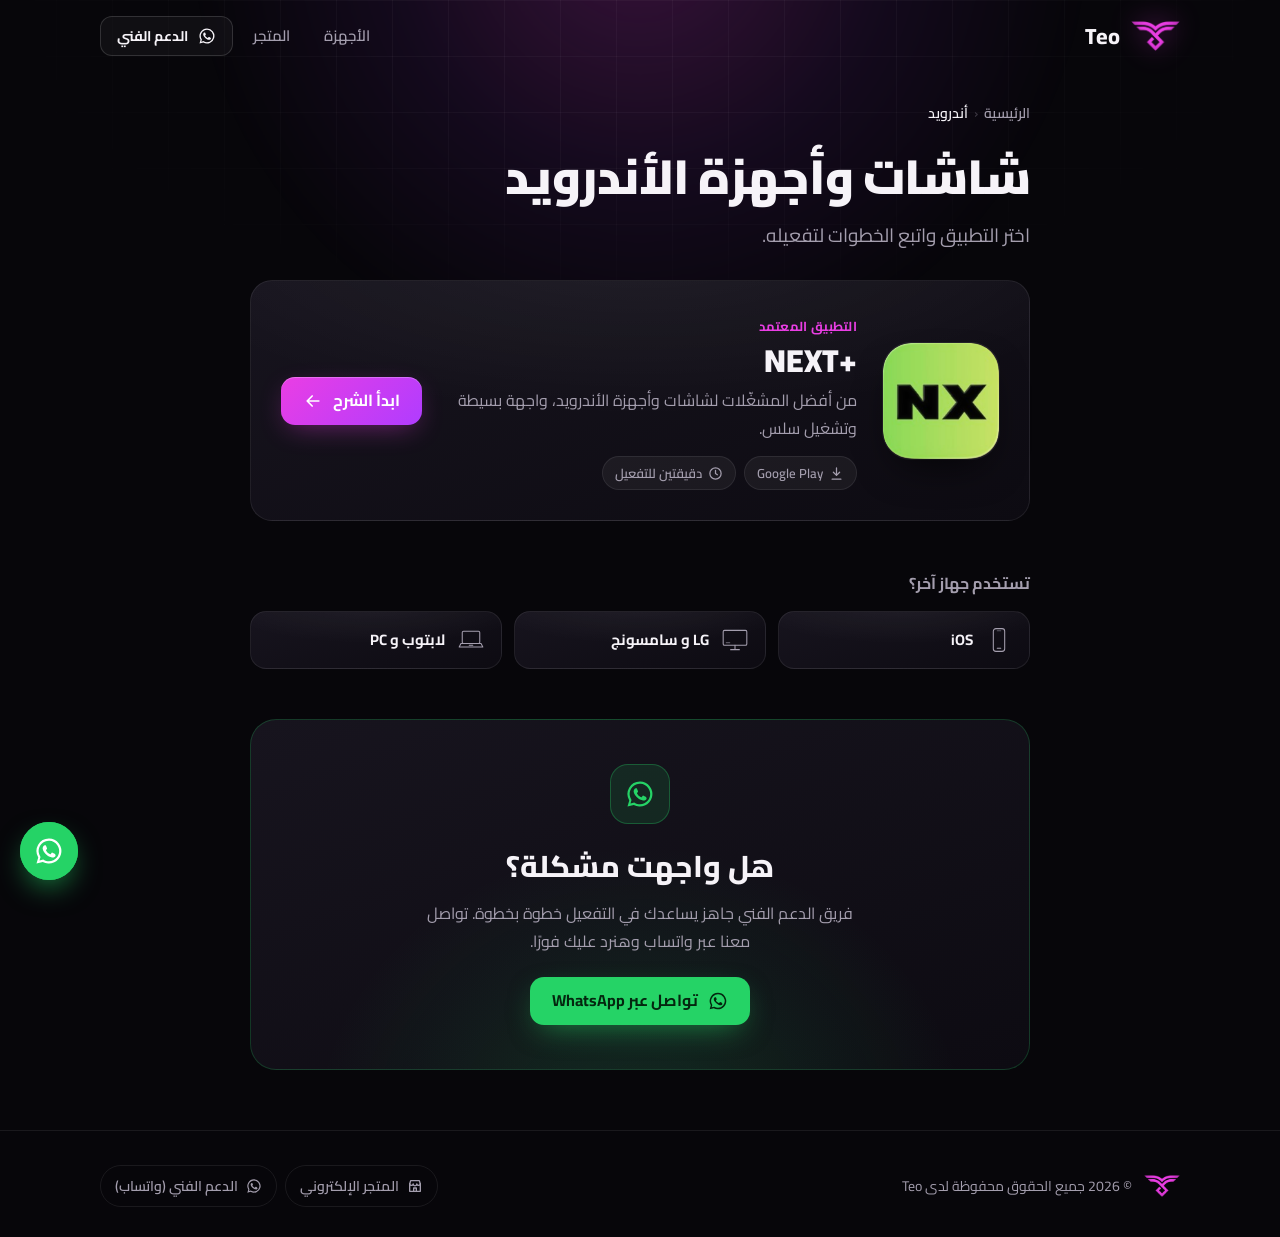
==== android.html @ fc947f2a "first commit" ====
<!DOCTYPE html>
<html lang="ar" dir="rtl">
<head>
<meta charset="utf-8">
<meta name="viewport" content="width=device-width, initial-scale=1, viewport-fit=cover">
<title>شاشات وأجهزة الأندرويد — Teo</title>
<meta name="description" content="تطبيقات شاشات وأجهزة الأندرويد وطريقة تفعيلها مع Teo.">
<meta name="theme-color" content="#07060a">
<meta property="og:type" content="website">
<meta property="og:title" content="شاشات وأجهزة الأندرويد — Teo">
<meta property="og:description" content="تطبيقات شاشات وأجهزة الأندرويد وطريقة تفعيلها مع Teo.">
<meta property="og:image" content="/assets/img/og.png">
<meta name="twitter:card" content="summary_large_image">
<link rel="icon" type="image/png" href="assets/img/favicon-48.png">
<link rel="apple-touch-icon" href="assets/img/apple-touch-icon.png">
<link rel="preconnect" href="https://fonts.googleapis.com">
<link rel="preconnect" href="https://fonts.gstatic.com" crossorigin>
<link href="https://fonts.googleapis.com/css2?family=Cairo:wght@400;500;600;700;800;900&display=swap" rel="stylesheet">
<link rel="stylesheet" href="assets/css/style.css">
</head>
<body>
<div class="bg-fx" aria-hidden="true"></div>
<header class="site-header">
  <div class="container header-inner">
    <a class="brand" href="index.html" aria-label="Teo — الرئيسية">
      <img src="assets/img/logo.png" alt="Teo" width="50" height="30">
      <span class="brand-name">Teo</span>
    </a>
    <nav class="nav">
      <a class="nav-link" href="index.html#devices">الأجهزة</a>
      <a class="nav-link" data-link="store" href="#">المتجر</a>
      <a class="btn btn-ghost btn-sm" data-link="whatsapp" href="#"><svg viewBox="0 0 24 24" fill="currentColor"><path d="M12 2a10 10 0 00-8.6 15.1L2 22l5-1.3A10 10 0 1012 2zm0 18.2c-1.5 0-3-.4-4.3-1.2l-.3-.2-3 .8.8-2.9-.2-.3A8.2 8.2 0 1112 20.2zm4.5-6.1c-.2-.1-1.5-.7-1.7-.8-.2-.1-.4-.1-.6.1l-.8 1c-.1.2-.3.2-.5.1-.7-.3-1.4-.7-2-1.2-.5-.5-1-1.1-1.3-1.7-.1-.2 0-.4.1-.5l.4-.5.3-.4v-.5l-.8-1.9c-.2-.5-.4-.4-.6-.4h-.5a1 1 0 00-.7.3c-.6.6-.9 1.4-.9 2.2.1 1 .5 2 1.1 2.8 1.2 1.7 2.7 3 4.5 3.8.5.2 1 .4 1.4.5.6.2 1.2.1 1.7.1.6-.1 1.2-.5 1.5-1 .2-.4.2-.9.1-1.2l-.4-.3z"/></svg><span>الدعم الفني</span></a>
    </nav>
  </div>
</header>
<main>

<div class="container container-narrow">
  <section class="page-head">
    <nav class="crumbs" aria-label="مسار الصفحة"><a href="index.html">الرئيسية</a><span class="sep">‹</span><span class="current">أندرويد</span></nav>
    <h1 class="h1 reveal">شاشات وأجهزة الأندرويد</h1>
    <p class="lead reveal d1">اختر التطبيق واتبع الخطوات لتفعيله.</p>
  </section>
  <div class="app-list">
    <a class="card card-link app-card reveal" href="guide-next-android.html">
      <img class="app-icon" src="assets/img/app-next.png" alt="NEXT+" width="116" height="116">
      <div class="app-info">
        <span class="kicker">التطبيق المعتمد</span>
        <h2><bdi>NEXT+</bdi></h2>
        <p>من أفضل المشغّلات لشاشات وأجهزة الأندرويد، واجهة بسيطة وتشغيل سلس.</p>
        <div class="meta">
          <span class="chip"><svg viewBox="0 0 24 24" fill="none" stroke="currentColor" stroke-width="2" stroke-linecap="round" stroke-linejoin="round"><path d="M12 3v12M7 10l5 5 5-5"/><path d="M5 21h14"/></svg>Google Play</span>
          <span class="chip"><svg viewBox="0 0 24 24" fill="none" stroke="currentColor" stroke-width="2" stroke-linecap="round" stroke-linejoin="round"><circle cx="12" cy="12" r="9"/><path d="M12 7v5l3 2"/></svg>دقيقتين للتفعيل</span>
        </div>
      </div>
      <span class="btn btn-primary">ابدأ الشرح<svg viewBox="0 0 24 24" fill="none" stroke="currentColor" stroke-width="2" stroke-linecap="round" stroke-linejoin="round"><path d="M19 12H5M11 18l-6-6 6-6"/></svg></span>
    </a>
  </div>
  <section class="others reveal">
    <h3>تستخدم جهاز آخر؟</h3>
    <div class="others-row"><a class="card card-link mini-card" href="ios.html"><svg viewBox="0 0 64 64" fill="none" stroke="currentColor" stroke-width="2.4" stroke-linecap="round" stroke-linejoin="round"><rect x="19" y="6" width="26" height="52" rx="6"/><path d="M28 51h8"/><path d="M28 11h8" opacity=".5"/></svg><span>iOS</span></a><a class="card card-link mini-card" href="webos.html"><svg viewBox="0 0 64 64" fill="none" stroke="currentColor" stroke-width="2.4" stroke-linecap="round" stroke-linejoin="round"><rect x="5" y="10" width="54" height="34" rx="3"/><path d="M22 54h20M32 44v10"/><path d="M12 38h8" opacity=".5"/></svg><span>LG و سامسونج</span></a><a class="card card-link mini-card" href="pc.html"><svg viewBox="0 0 64 64" fill="none" stroke="currentColor" stroke-width="2.4" stroke-linecap="round" stroke-linejoin="round"><rect x="12" y="12" width="40" height="28" rx="3"/><path d="M5 48h54l-4-8H9z"/><path d="M28 44h8"/></svg><span>لابتوب و PC</span></a></div>
  </section>
  <section class="support reveal">
  <div class="ic"><svg viewBox="0 0 24 24" fill="currentColor"><path d="M12 2a10 10 0 00-8.6 15.1L2 22l5-1.3A10 10 0 1012 2zm0 18.2c-1.5 0-3-.4-4.3-1.2l-.3-.2-3 .8.8-2.9-.2-.3A8.2 8.2 0 1112 20.2zm4.5-6.1c-.2-.1-1.5-.7-1.7-.8-.2-.1-.4-.1-.6.1l-.8 1c-.1.2-.3.2-.5.1-.7-.3-1.4-.7-2-1.2-.5-.5-1-1.1-1.3-1.7-.1-.2 0-.4.1-.5l.4-.5.3-.4v-.5l-.8-1.9c-.2-.5-.4-.4-.6-.4h-.5a1 1 0 00-.7.3c-.6.6-.9 1.4-.9 2.2.1 1 .5 2 1.1 2.8 1.2 1.7 2.7 3 4.5 3.8.5.2 1 .4 1.4.5.6.2 1.2.1 1.7.1.6-.1 1.2-.5 1.5-1 .2-.4.2-.9.1-1.2l-.4-.3z"/></svg></div>
  <h2>هل واجهت مشكلة؟</h2>
  <p>فريق الدعم الفني جاهز يساعدك في التفعيل خطوة بخطوة. تواصل معنا عبر واتساب وهنرد عليك فورًا.</p>
  <a class="btn btn-wa" data-link="whatsapp" href="#"><svg viewBox="0 0 24 24" fill="currentColor"><path d="M12 2a10 10 0 00-8.6 15.1L2 22l5-1.3A10 10 0 1012 2zm0 18.2c-1.5 0-3-.4-4.3-1.2l-.3-.2-3 .8.8-2.9-.2-.3A8.2 8.2 0 1112 20.2zm4.5-6.1c-.2-.1-1.5-.7-1.7-.8-.2-.1-.4-.1-.6.1l-.8 1c-.1.2-.3.2-.5.1-.7-.3-1.4-.7-2-1.2-.5-.5-1-1.1-1.3-1.7-.1-.2 0-.4.1-.5l.4-.5.3-.4v-.5l-.8-1.9c-.2-.5-.4-.4-.6-.4h-.5a1 1 0 00-.7.3c-.6.6-.9 1.4-.9 2.2.1 1 .5 2 1.1 2.8 1.2 1.7 2.7 3 4.5 3.8.5.2 1 .4 1.4.5.6.2 1.2.1 1.7.1.6-.1 1.2-.5 1.5-1 .2-.4.2-.9.1-1.2l-.4-.3z"/></svg><span>تواصل عبر WhatsApp</span></a>
</section>

</div>
</main>
<footer class="site-footer">
  <div class="container footer-inner">
    <div class="footer-brand">
      <img src="assets/img/logo.png" alt="" width="36" height="22">
      <span>© <span data-year></span> جميع الحقوق محفوظة لدى <span data-cfg="brand">Teo</span></span>
    </div>
    <div class="footer-links">
      <a data-link="store" href="#"><svg viewBox="0 0 24 24" fill="none" stroke="currentColor" stroke-width="2" stroke-linecap="round" stroke-linejoin="round"><path d="M4 9l1.5-5h13L20 9"/><path d="M4 9v11h16V9"/><path d="M4 9a2.7 2.7 0 005.3 0 2.7 2.7 0 005.4 0 2.7 2.7 0 005.3 0"/><path d="M10 20v-5h4v5"/></svg>المتجر الإلكتروني</a>
      <a data-link="whatsapp" href="#"><svg viewBox="0 0 24 24" fill="currentColor"><path d="M12 2a10 10 0 00-8.6 15.1L2 22l5-1.3A10 10 0 1012 2zm0 18.2c-1.5 0-3-.4-4.3-1.2l-.3-.2-3 .8.8-2.9-.2-.3A8.2 8.2 0 1112 20.2zm4.5-6.1c-.2-.1-1.5-.7-1.7-.8-.2-.1-.4-.1-.6.1l-.8 1c-.1.2-.3.2-.5.1-.7-.3-1.4-.7-2-1.2-.5-.5-1-1.1-1.3-1.7-.1-.2 0-.4.1-.5l.4-.5.3-.4v-.5l-.8-1.9c-.2-.5-.4-.4-.6-.4h-.5a1 1 0 00-.7.3c-.6.6-.9 1.4-.9 2.2.1 1 .5 2 1.1 2.8 1.2 1.7 2.7 3 4.5 3.8.5.2 1 .4 1.4.5.6.2 1.2.1 1.7.1.6-.1 1.2-.5 1.5-1 .2-.4.2-.9.1-1.2l-.4-.3z"/></svg>الدعم الفني (واتساب)</a>
    </div>
  </div>
</footer>
<a class="wa-float" data-link="whatsapp" href="#" aria-label="تواصل معنا عبر واتساب"><svg viewBox="0 0 24 24" fill="currentColor"><path d="M12 2a10 10 0 00-8.6 15.1L2 22l5-1.3A10 10 0 1012 2zm0 18.2c-1.5 0-3-.4-4.3-1.2l-.3-.2-3 .8.8-2.9-.2-.3A8.2 8.2 0 1112 20.2zm4.5-6.1c-.2-.1-1.5-.7-1.7-.8-.2-.1-.4-.1-.6.1l-.8 1c-.1.2-.3.2-.5.1-.7-.3-1.4-.7-2-1.2-.5-.5-1-1.1-1.3-1.7-.1-.2 0-.4.1-.5l.4-.5.3-.4v-.5l-.8-1.9c-.2-.5-.4-.4-.6-.4h-.5a1 1 0 00-.7.3c-.6.6-.9 1.4-.9 2.2.1 1 .5 2 1.1 2.8 1.2 1.7 2.7 3 4.5 3.8.5.2 1 .4 1.4.5.6.2 1.2.1 1.7.1.6-.1 1.2-.5 1.5-1 .2-.4.2-.9.1-1.2l-.4-.3z"/></svg></a>
<script src="assets/js/config.js"></script>
<script src="assets/js/main.js"></script>
</body>
</html>
---- assets/css/style.css ----
/* =========================================================
   Teo — دليل تفعيل التطبيقات
   ========================================================= */
:root {
  --bg: #07060a;
  --bg-2: #0d0b12;
  --surface: #121017;
  --surface-2: #17141e;
  --line: rgba(255, 255, 255, 0.08);
  --line-2: rgba(255, 255, 255, 0.14);
  --text: #f6f3f8;
  --muted: #a49eae;
  --dim: #6f6878;
  --accent: #ea3ee4;
  --accent-2: #b03cff;
  --accent-soft: rgba(234, 62, 228, 0.14);
  --accent-glow: rgba(234, 62, 228, 0.45);
  --wa: #25d366;
  --radius: 22px;
  --radius-sm: 14px;
  --max: 1120px;
  --ease: cubic-bezier(.2, .7, .2, 1);
}

*, *::before, *::after { box-sizing: border-box; }
html { -webkit-text-size-adjust: 100%; scroll-behavior: smooth; }
body {
  margin: 0;
  font-family: "Cairo", system-ui, -apple-system, "Segoe UI", Tahoma, sans-serif;
  background: var(--bg);
  color: var(--text);
  line-height: 1.75;
  font-size: 16px;
  min-height: 100vh;
  display: flex;
  flex-direction: column;
  overflow-x: hidden;
  -webkit-font-smoothing: antialiased;
}
img { max-width: 100%; display: block; }
a { color: inherit; text-decoration: none; }
button { font: inherit; color: inherit; cursor: pointer; border: 0; background: none; }
::selection { background: var(--accent); color: #fff; }

/* خلفية بتوهج البراند */
.bg-fx {
  position: fixed; inset: 0; z-index: -1; pointer-events: none; overflow: hidden;
}
.bg-fx::before {
  content: ""; position: absolute; width: 900px; height: 900px; border-radius: 50%;
  top: -520px; left: 50%; transform: translateX(-50%);
  background: radial-gradient(closest-side, rgba(234, 62, 228, .22), rgba(176, 60, 255, .08) 55%, transparent);
  filter: blur(10px);
}
.bg-fx::after {
  content: ""; position: absolute; inset: 0;
  background-image:
    linear-gradient(rgba(255,255,255,.035) 1px, transparent 1px),
    linear-gradient(90deg, rgba(255,255,255,.035) 1px, transparent 1px);
  background-size: 56px 56px;
  -webkit-mask-image: radial-gradient(ellipse 70% 50% at 50% 0%, #000 30%, transparent 75%);
          mask-image: radial-gradient(ellipse 70% 50% at 50% 0%, #000 30%, transparent 75%);
}

.container { width: 100%; max-width: var(--max); margin-inline: auto; padding-inline: 20px; }
.container-narrow { max-width: 820px; }
main { flex: 1; }

/* ---------- الهيدر ---------- */
.site-header {
  position: sticky; top: 0; z-index: 50;
  transition: background .3s var(--ease), border-color .3s var(--ease);
  border-bottom: 1px solid transparent;
}
.site-header.is-scrolled {
  background: rgba(7, 6, 10, .72);
  -webkit-backdrop-filter: blur(16px) saturate(140%);
          backdrop-filter: blur(16px) saturate(140%);
  border-bottom-color: var(--line);
}
.header-inner { display: flex; align-items: center; justify-content: space-between; height: 72px; gap: 16px; }
.brand { display: inline-flex; align-items: center; gap: 10px; }
.brand img { height: 30px; width: auto; filter: drop-shadow(0 0 14px rgba(234, 62, 228, .45)); }
.brand-name { font-weight: 800; font-size: 22px; letter-spacing: .5px; font-family: "Cairo", sans-serif; }
.nav { display: flex; align-items: center; gap: 6px; }
.nav a.nav-link {
  padding: 8px 14px; border-radius: 999px; color: var(--muted); font-weight: 600; font-size: 15px;
  transition: color .2s, background .2s;
}
.nav a.nav-link:hover { color: var(--text); background: rgba(255,255,255,.05); }

/* ---------- الأزرار ---------- */
.btn {
  display: inline-flex; align-items: center; justify-content: center; gap: 10px;
  min-height: 48px; padding: 10px 22px; border-radius: 14px;
  font-weight: 700; font-size: 16px; line-height: 1.2; white-space: nowrap;
  transition: transform .2s var(--ease), box-shadow .25s var(--ease), background .2s, border-color .2s;
}
.btn svg { width: 20px; height: 20px; flex: none; }
.btn:active { transform: scale(.98); }
.btn-primary {
  background: linear-gradient(135deg, var(--accent), var(--accent-2));
  color: #fff;
  box-shadow: 0 8px 28px -8px var(--accent-glow), inset 0 1px 0 rgba(255,255,255,.25);
}
.btn-primary:hover { box-shadow: 0 12px 36px -8px var(--accent-glow), inset 0 1px 0 rgba(255,255,255,.25); transform: translateY(-1px); }
.btn-ghost { background: rgba(255,255,255,.04); border: 1px solid var(--line-2); color: var(--text); }
.btn-ghost:hover { border-color: rgba(234, 62, 228, .55); background: var(--accent-soft); }
.btn-wa { background: var(--wa); color: #04260f; box-shadow: 0 10px 30px -10px rgba(37, 211, 102, .6); }
.btn-wa:hover { transform: translateY(-1px); box-shadow: 0 14px 36px -10px rgba(37, 211, 102, .7); }
.btn-sm { min-height: 40px; padding: 8px 16px; font-size: 14px; border-radius: 12px; }
.btn-sm svg { width: 18px; height: 18px; }

/* ---------- عناوين الصفحات ---------- */
.hero { text-align: center; padding-block: 56px 40px; }
.hero-logo {
  width: 112px; margin: 0 auto 28px;
  filter: drop-shadow(0 0 32px rgba(234, 62, 228, .55));
  animation: float 6s ease-in-out infinite;
}
@keyframes float { 50% { transform: translateY(-6px); } }
.eyebrow {
  display: inline-flex; align-items: center; gap: 8px;
  padding: 6px 14px; border-radius: 999px; font-size: 13px; font-weight: 700;
  color: #f5c9f3; background: var(--accent-soft); border: 1px solid rgba(234, 62, 228, .3);
  margin-bottom: 18px;
}
.eyebrow .dot { width: 7px; height: 7px; border-radius: 50%; background: var(--accent); box-shadow: 0 0 10px var(--accent); }
.h1 {
  font-size: clamp(34px, 6vw, 60px); font-weight: 900; line-height: 1.2; margin: 0 0 14px; letter-spacing: -.5px;
}
.h1 .grad {
  background: linear-gradient(90deg, #ff8cf9, var(--accent) 45%, var(--accent-2));
  -webkit-background-clip: text; background-clip: text; color: transparent;
}
.lead { color: var(--muted); font-size: clamp(16px, 2.2vw, 19px); max-width: 560px; margin: 0 auto; }

.page-head { padding-block: 28px; }
.page-head .h1 { font-size: clamp(30px, 5vw, 48px); }
.page-head .lead { margin: 0; }
.page-head.center { text-align: center; }
.page-head.center .lead { margin-inline: auto; }

.crumbs {
  display: flex; align-items: center; flex-wrap: wrap; gap: 6px;
  font-size: 14px; color: var(--dim); margin-bottom: 22px; font-weight: 600;
}
.crumbs a { color: var(--muted); transition: color .2s; }
.crumbs a:hover { color: var(--accent); }
.crumbs .sep { opacity: .5; }
.crumbs .current { color: var(--text); }

/* ---------- كروت الأجهزة ---------- */
.device-grid { display: grid; grid-template-columns: repeat(2, 1fr); gap: 18px; padding-bottom: 24px; }
.card {
  position: relative; border-radius: var(--radius);
  background:
    radial-gradient(120% 140% at 50% -20%, rgba(255,255,255,.06), transparent 55%),
    linear-gradient(160deg, var(--surface-2), var(--bg-2));
  border: 1px solid var(--line);
  isolation: isolate;
}
.card-link { transition: transform .35s var(--ease), border-color .35s var(--ease), box-shadow .35s var(--ease); }
.card-link::before {
  content: ""; position: absolute; inset: -1px; border-radius: inherit; padding: 1px; z-index: -1;
  background: linear-gradient(140deg, var(--accent), transparent 40%, transparent 60%, var(--accent-2));
  -webkit-mask: linear-gradient(#000 0 0) content-box, linear-gradient(#000 0 0);
  -webkit-mask-composite: xor; mask-composite: exclude;
  opacity: 0; transition: opacity .35s var(--ease);
}
.card-link::after {
  content: ""; position: absolute; inset: 0; border-radius: inherit; z-index: -1;
  background: radial-gradient(60% 80% at 50% 120%, rgba(234, 62, 228, .22), transparent 70%);
  opacity: 0; transition: opacity .35s var(--ease);
}
.card-link:hover, .card-link:focus-visible {
  transform: translateY(-4px); border-color: transparent;
  box-shadow: 0 24px 60px -24px rgba(234, 62, 228, .45);
}
.card-link:hover::before, .card-link:hover::after,
.card-link:focus-visible::before, .card-link:focus-visible::after { opacity: 1; }
.card-link:focus-visible { outline: none; }

.device-card { display: flex; align-items: center; gap: 22px; padding: 28px; min-height: 168px; }
.device-icon {
  flex: none; width: 92px; height: 92px; border-radius: 22px; display: grid; place-items: center;
  background: linear-gradient(160deg, rgba(255,255,255,.06), rgba(255,255,255,.01));
  border: 1px solid var(--line);
  transition: border-color .35s, background .35s;
}
.device-icon svg { width: 54px; height: 54px; color: #fff; }
.card-link:hover .device-icon { border-color: rgba(234, 62, 228, .45); background: var(--accent-soft); }
.card-link:hover .device-icon svg { color: #ffd6fd; }
.device-text { flex: 1; min-width: 0; }
.device-text h2 { margin: 0 0 4px; font-size: 22px; font-weight: 800; line-height: 1.4; }
.device-text p { margin: 0; color: var(--muted); font-size: 15px; }
.device-text .apps-tag {
  display: inline-flex; align-items: center; gap: 6px; margin-top: 10px;
  font-size: 13px; font-weight: 700; color: var(--muted);
}
.device-text .apps-tag img { width: 22px; height: 22px; border-radius: 6px; }
.go {
  flex: none; width: 44px; height: 44px; border-radius: 50%; display: grid; place-items: center;
  border: 1px solid var(--line-2); color: var(--muted);
  transition: background .3s, color .3s, transform .35s var(--ease), border-color .3s;
}
.go svg { width: 20px; height: 20px; }
.card-link:hover .go { background: var(--accent); border-color: var(--accent); color: #fff; transform: translateX(-4px); }

/* ---------- خطوات (الرئيسية) ---------- */
.section { padding-block: 40px; }
.section-title { text-align: center; font-size: clamp(24px, 3.4vw, 32px); font-weight: 800; margin: 0 0 8px; }
.section-sub { text-align: center; color: var(--muted); margin: 0 0 30px; }
.how { display: grid; grid-template-columns: repeat(3, 1fr); gap: 16px; counter-reset: how; }
.how-item { padding: 26px 24px; }
.how-item .n {
  width: 42px; height: 42px; border-radius: 12px; display: grid; place-items: center;
  font-weight: 900; font-size: 18px; color: #fff; margin-bottom: 14px;
  background: linear-gradient(135deg, var(--accent), var(--accent-2));
  box-shadow: 0 8px 20px -8px var(--accent-glow);
}
.how-item h3 { margin: 0 0 4px; font-size: 18px; font-weight: 800; }
.how-item p { margin: 0; color: var(--muted); font-size: 15px; }

/* ---------- كروت التطبيقات (صفحات الأجهزة) ---------- */
.app-list { display: grid; gap: 18px; padding-bottom: 20px; }
.app-card { display: flex; align-items: center; gap: 26px; padding: 30px; }
.app-icon {
  flex: none; width: 116px; height: 116px; border-radius: 28px;
  box-shadow: 0 18px 40px -16px rgba(0,0,0,.8), 0 0 0 1px rgba(255,255,255,.08);
}
.app-info { flex: 1; min-width: 0; }
.app-info .kicker { font-size: 13px; font-weight: 700; color: var(--accent); letter-spacing: .3px; }
.app-info h2 { margin: 2px 0 6px; font-size: 32px; font-weight: 900; line-height: 1.2; direction: ltr; text-align: right; }
.app-info p { margin: 0 0 14px; color: var(--muted); }
.meta { display: flex; flex-wrap: wrap; gap: 8px; }
.chip {
  display: inline-flex; align-items: center; gap: 6px;
  padding: 5px 12px; border-radius: 999px; font-size: 13px; font-weight: 600;
  background: rgba(255,255,255,.05); border: 1px solid var(--line); color: var(--muted);
}
.chip svg { width: 15px; height: 15px; }
.app-card .btn { flex: none; }

.others { padding: 28px 0 10px; }
.others h3 { font-size: 16px; color: var(--muted); font-weight: 700; margin: 0 0 14px; }
.others-row { display: grid; grid-template-columns: repeat(3, 1fr); gap: 12px; }
.mini-card { display: flex; align-items: center; gap: 12px; padding: 14px 16px; border-radius: 16px; }
.mini-card svg { width: 28px; height: 28px; flex: none; color: var(--muted); transition: color .3s; }
.mini-card span { font-weight: 700; font-size: 15px; }
.mini-card:hover svg { color: var(--accent); }

/* ---------- صفحة الشرح ---------- */
.guide-head { display: flex; align-items: center; gap: 22px; padding: 28px 0 10px; }
.guide-head .app-icon { width: 96px; height: 96px; border-radius: 24px; }
.guide-head .h1 { font-size: clamp(28px, 4.6vw, 44px); margin-bottom: 4px; }
.guide-head .h1 .ltr { direction: ltr; unicode-bidi: isolate; }
.guide-head .lead { margin: 0 0 12px; }

.steps { position: relative; padding: 30px 0 10px; }
.step { position: relative; display: grid; grid-template-columns: 56px 1fr; gap: 22px; padding-bottom: 46px; }
.step:last-child { padding-bottom: 10px; }
.step::before {
  content: ""; position: absolute; top: 60px; bottom: 6px; right: 27px; width: 2px;
  background: linear-gradient(var(--accent), rgba(176, 60, 255, .25) 40%, var(--line) 80%);
  border-radius: 2px;
}
.step:last-child::before { display: none; }
.step-num {
  position: relative; width: 56px; height: 56px; border-radius: 18px; display: grid; place-items: center;
  background: linear-gradient(160deg, #1d1724, #120f17); border: 1px solid rgba(234, 62, 228, .4);
  box-shadow: 0 0 0 6px var(--bg), 0 10px 30px -10px var(--accent-glow);
  color: #fff;
}
.step-num svg { width: 26px; height: 26px; color: var(--accent); }
.step-num b {
  position: absolute; top: -8px; left: -8px; min-width: 24px; height: 24px; border-radius: 999px; padding: 0 6px;
  display: grid; place-items: center; font-size: 12px; font-weight: 900;
  background: linear-gradient(135deg, var(--accent), var(--accent-2)); color: #fff;
}
.step-body { min-width: 0; padding-top: 4px; }
.step-title { margin: 0 0 6px; font-size: clamp(22px, 3vw, 28px); font-weight: 800; line-height: 1.4; }
.step-desc { margin: 0 0 18px; color: var(--muted); font-size: 16px; }
.step-actions { display: flex; flex-wrap: wrap; gap: 10px; margin-bottom: 22px; }

.instr { list-style: none; margin: 0 0 22px; padding: 0; display: grid; gap: 10px; counter-reset: ins; }
.instr li {
  position: relative; padding: 14px 54px 14px 16px; border-radius: 14px;
  background: rgba(255,255,255,.025); border: 1px solid var(--line); color: #e6e1ea;
  counter-increment: ins;
}
.instr li::before {
  content: counter(ins); position: absolute; right: 14px; top: 13px;
  width: 28px; height: 28px; border-radius: 9px; display: grid; place-items: center;
  font-weight: 800; font-size: 14px; color: var(--accent); background: var(--accent-soft);
}
.instr li strong { color: #fff; }
.kbd {
  display: inline-block; direction: ltr; unicode-bidi: isolate;
  padding: 1px 9px; border-radius: 7px; font-family: ui-monospace, "SF Mono", Menlo, Consolas, monospace;
  font-size: .9em; font-weight: 700; color: #fff;
  background: rgba(255,255,255,.08); border: 1px solid var(--line-2); border-bottom-width: 2px;
}
.hl { color: #ff9cf9; font-weight: 800; }

/* بوكس الكود */
.code-box {
  display: flex; align-items: center; justify-content: space-between; gap: 16px; flex-wrap: wrap;
  padding: 20px 22px; margin: 0 0 22px; border-radius: 18px;
  background:
    radial-gradient(80% 140% at 100% 0%, rgba(234, 62, 228, .18), transparent 60%),
    linear-gradient(160deg, #1a1420, #100d15);
  border: 1px solid rgba(234, 62, 228, .35);
  box-shadow: 0 20px 50px -30px var(--accent-glow);
}
.code-box .label { font-size: 14px; color: var(--muted); font-weight: 700; margin-bottom: 2px; }
.code-box .code {
  direction: ltr; font-family: ui-monospace, "SF Mono", Menlo, Consolas, monospace;
  font-size: clamp(30px, 6vw, 42px); font-weight: 800; letter-spacing: 2px; line-height: 1.2; color: #fff;
  text-shadow: 0 0 24px rgba(234, 62, 228, .5);
}
.url-box .code { font-size: clamp(14px, 2.6vw, 18px); letter-spacing: 0; word-break: break-all; text-shadow: none; font-weight: 600; }
.url-box .code-main { min-width: 0; flex: 1 1 260px; }
.copy-btn.is-copied { background: rgba(37, 211, 102, .15); border-color: rgba(37, 211, 102, .6); color: #b6f5cd; }

.note {
  display: flex; gap: 12px; align-items: flex-start;
  padding: 14px 16px; margin: 0 0 22px; border-radius: 14px; font-size: 15px;
  background: rgba(255, 190, 60, .06); border: 1px solid rgba(255, 190, 60, .25); color: #f3dcae;
}
.note svg { width: 20px; height: 20px; flex: none; margin-top: 3px; color: #ffbe3c; }

.shot-caption { text-align: center; color: var(--dim); font-size: 13px; margin: 12px 0 0; }
.shots { display: grid; gap: 26px; }

/* ---------- الدعم ---------- */
.support {
  position: relative; overflow: hidden; text-align: center;
  padding: 44px 28px; margin: 40px 0 10px; border-radius: 26px;
  background:
    radial-gradient(60% 120% at 50% 120%, rgba(37, 211, 102, .16), transparent 70%),
    linear-gradient(160deg, var(--surface-2), var(--bg-2));
  border: 1px solid rgba(37, 211, 102, .22);
}
.support .ic {
  width: 60px; height: 60px; margin: 0 auto 16px; border-radius: 18px; display: grid; place-items: center;
  background: rgba(37, 211, 102, .12); border: 1px solid rgba(37, 211, 102, .3); color: var(--wa);
}
.support .ic svg { width: 30px; height: 30px; }
.support h2 { margin: 0 0 6px; font-size: clamp(24px, 3.4vw, 30px); font-weight: 800; }
.support p { margin: 0 auto 22px; color: var(--muted); max-width: 440px; }

/* ---------- الفوتر ---------- */
.site-footer { margin-top: 50px; border-top: 1px solid var(--line); padding: 34px 0 30px; }
.footer-inner { display: flex; align-items: center; justify-content: space-between; gap: 20px; flex-wrap: wrap; }
.footer-brand { display: flex; align-items: center; gap: 12px; color: var(--muted); font-size: 14px; }
.footer-brand img { height: 22px; }
.footer-links { display: flex; gap: 8px; flex-wrap: wrap; }
.footer-links a {
  display: inline-flex; align-items: center; gap: 8px; padding: 8px 14px; border-radius: 999px;
  font-size: 14px; font-weight: 600; color: var(--muted); border: 1px solid var(--line);
  transition: color .2s, border-color .2s, background .2s;
}
.footer-links a svg { width: 16px; height: 16px; }
.footer-links a:hover { color: var(--text); border-color: rgba(234, 62, 228, .45); background: var(--accent-soft); }

/* زر واتساب عائم */
.wa-float {
  position: fixed; left: 20px; bottom: 20px; z-index: 60;
  width: 58px; height: 58px; border-radius: 50%; display: grid; place-items: center;
  background: var(--wa); color: #fff; box-shadow: 0 12px 30px -8px rgba(37, 211, 102, .7);
  transition: transform .25s var(--ease);
}
.wa-float svg { width: 30px; height: 30px; }
.wa-float:hover { transform: scale(1.07); }
.wa-float::after {
  content: ""; position: absolute; inset: 0; border-radius: 50%; border: 2px solid var(--wa);
  animation: ping 2.4s var(--ease) infinite;
}
@keyframes ping { 0% { transform: scale(1); opacity: .7; } 80%, 100% { transform: scale(1.6); opacity: 0; } }

/* ظهور */
.reveal { opacity: 0; transform: translateY(18px); transition: opacity .7s var(--ease), transform .7s var(--ease); }
.reveal.in { opacity: 1; transform: none; }
.reveal.d1 { transition-delay: .06s; } .reveal.d2 { transition-delay: .12s; } .reveal.d3 { transition-delay: .18s; }
@media (prefers-reduced-motion: reduce) {
  *, *::before, *::after { animation: none !important; transition: none !important; }
  .reveal { opacity: 1; transform: none; }
}

/* =========================================================
   الشاشات التوضيحية (Mockups)
   ========================================================= */
.mock-wrap { display: flex; justify-content: center; }
.mock { direction: ltr; font-family: "Cairo", system-ui, sans-serif; }

/* موبايل */
.phone {
  width: min(290px, 78vw); aspect-ratio: 9 / 17.5; border-radius: 44px; padding: 10px;
  background: linear-gradient(160deg, #2a2530, #121016);
  box-shadow: 0 0 0 1px rgba(255,255,255,.1), 0 40px 80px -30px rgba(0,0,0,.9), 0 0 80px -30px var(--accent-glow);
  position: relative;
}
.phone .screen { border-radius: 35px; }
.phone .island {
  position: absolute; top: 20px; left: 50%; transform: translateX(-50%);
  width: 30%; height: 22px; border-radius: 20px; background: #000; z-index: 3;
}
/* شاشة تلفزيون */
.tv { width: 100%; max-width: 620px; }
.tv .bezel {
  padding: 10px; border-radius: 16px; background: linear-gradient(#1d1a22, #0c0b0f);
  box-shadow: 0 0 0 1px rgba(255,255,255,.08), 0 40px 80px -30px rgba(0,0,0,.9), 0 0 90px -40px var(--accent-glow);
}
.tv .screen { aspect-ratio: 16 / 9; border-radius: 8px; }
.tv .stand { width: 22%; height: 14px; margin: 0 auto; background: linear-gradient(#16141a, #0b0a0d); clip-path: polygon(12% 0, 88% 0, 100% 100%, 0 100%); }
.tv .base { width: 34%; height: 6px; margin: 0 auto; border-radius: 4px; background: #1a171f; }
/* لابتوب */
.laptop { width: 100%; max-width: 660px; }
.laptop .lid {
  padding: 12px 12px 14px; border-radius: 16px 16px 4px 4px; background: linear-gradient(#232028, #121016);
  box-shadow: 0 0 0 1px rgba(255,255,255,.09), 0 0 90px -40px var(--accent-glow);
}
.laptop .screen { aspect-ratio: 16 / 10; border-radius: 6px; }
.laptop .deck {
  height: 14px; margin: 0 -5%; border-radius: 0 0 14px 14px;
  background: linear-gradient(#2c2832, #141217); box-shadow: 0 30px 50px -20px rgba(0,0,0,.9);
  position: relative;
}
.laptop .deck::before { content: ""; position: absolute; top: 0; left: 50%; transform: translateX(-50%); width: 16%; height: 5px; border-radius: 0 0 6px 6px; background: #0d0c10; }

.screen {
  position: relative; overflow: hidden; height: 100%; width: 100%;
  container-type: inline-size; background: #0b0a0e; color: #fff;
}

/* أدوات مشتركة داخل الشاشات (cqw = نسبة من عرض الشاشة) */
.hot { position: relative; }
.hot::after {
  content: ""; position: absolute; inset: -1.4cqw; border-radius: inherit;
  border: .5cqw solid var(--accent); box-shadow: 0 0 2.4cqw var(--accent-glow);
  animation: pulse 1.8s var(--ease) infinite; pointer-events: none;
}
@keyframes pulse { 0%, 100% { opacity: 1; transform: scale(1); } 50% { opacity: .55; transform: scale(1.03); } }
.tag {
  position: absolute; z-index: 5; white-space: nowrap; direction: rtl;
  padding: .8cqw 2.2cqw; border-radius: 99px; font-weight: 800; font-size: 2.6cqw; line-height: 1.5;
  background: var(--accent); color: #fff; box-shadow: 0 1cqw 3cqw -1cqw var(--accent-glow);
}
.phone .tag { font-size: 4.6cqw; padding: 1.2cqw 3.6cqw; }

/* App Store */
.m-store { padding: 22cqw 6cqw 6cqw; height: 100%; background: #000; }
.m-store .top { display: flex; gap: 4.5cqw; align-items: center; }
.m-store .ic { width: 28cqw; height: 28cqw; border-radius: 6.5cqw; box-shadow: 0 0 0 .3cqw rgba(255,255,255,.12); }
.m-store .t1 { font-size: 5.6cqw; font-weight: 700; line-height: 1.25; }
.m-store .t2 { font-size: 3.8cqw; color: #8e8e93; margin: 1cqw 0 3cqw; }
.m-store .get { display: inline-block; padding: 1.4cqw 6cqw; border-radius: 99px; background: #0a84ff; font-weight: 800; font-size: 4.2cqw; }
.m-store .stats { display: grid; grid-template-columns: repeat(3, 1fr); margin: 7cqw 0 6cqw; border-top: .3cqw solid #222; border-bottom: .3cqw solid #222; padding: 3.5cqw 0; text-align: center; }
.m-store .stats div { font-size: 2.9cqw; color: #8e8e93; line-height: 1.4; }
.m-store .stats b { display: block; font-size: 5cqw; color: #d1d1d6; }
.m-store .shots-row { display: grid; grid-template-columns: 1fr 1fr; gap: 3cqw; }
.m-store .shots-row span { aspect-ratio: 9/16; border-radius: 3cqw; background: linear-gradient(160deg, #3a1b1e, #170c0d); border: .3cqw solid #2a2a2a; }
.m-store .shots-row span:nth-child(2) { background: linear-gradient(160deg, #222, #0f0f0f); }

/* شاشات التطبيقات العامة */
.m-app { height: 100%; display: flex; flex-direction: column; align-items: center; justify-content: center; gap: 6cqw; padding: 18cqw 7cqw 8cqw; background: radial-gradient(90% 60% at 50% 0%, #2a1416, #0d0b0c 70%); }
.m-logo-var { font-weight: 900; font-size: 13cqw; letter-spacing: -.5cqw; color: #f2555a; line-height: 1; font-style: italic; }
.m-choices { display: grid; grid-template-columns: 1fr 1fr; gap: 4cqw; width: 100%; }
.m-choice { padding: 6cqw 2cqw; border-radius: 5cqw; text-align: center; background: #1b1718; border: .3cqw solid #2c2627; font-size: 4.4cqw; font-weight: 700; direction: rtl; }
.m-choice i { display: grid; place-items: center; width: 13cqw; height: 13cqw; margin: 0 auto 2.4cqw; border-radius: 50%; background: rgba(242, 85, 90, .2); color: #f2555a; font-style: normal; font-size: 7cqw; font-weight: 900; }
.m-choice.hot { border-color: #f2555a; }

.m-form { width: 100%; padding: 6cqw; border-radius: 6cqw; background: #1a1718; border: .3cqw solid #2c2627; direction: rtl; }
.m-form h4 { margin: 0 0 4cqw; font-size: 5.4cqw; text-align: center; }
.m-input {
  display: flex; align-items: center; min-height: 11cqw; padding: 0 4cqw; margin-bottom: 3cqw; border-radius: 3cqw;
  background: #262122; border: .3cqw solid #353031; font-size: 4cqw; color: #8b8586; direction: ltr; text-align: left;
}
.m-input.filled { color: #fff; font-weight: 800; }
.m-input.hot { border-color: var(--accent); }
.m-input .ar { direction: rtl; margin-inline-start: auto; }
.m-btn { display: grid; place-items: center; min-height: 11cqw; border-radius: 3cqw; background: #f2555a; font-weight: 800; font-size: 4.4cqw; margin-top: 1cqw; }

/* واجهة TV / كمبيوتر (فورم Playlist) */
.m-tvform { height: 100%; display: grid; place-items: center; background: radial-gradient(80% 80% at 50% 0%, #2c2840, #121018 70%); padding: 4cqw; }
.m-tvform .panel { width: 56%; transform: translateX(9%); }
.m-tvform h4 { margin: 0 0 2.4cqw; text-align: center; font-size: 3.4cqw; font-weight: 900; font-style: italic; letter-spacing: .2cqw; }
.m-tvform .m-input { min-height: 5.4cqw; font-size: 2cqw; border-radius: 1.4cqw; margin-bottom: 1.5cqw; padding: 0 2cqw; background: rgba(255,255,255,.1); border: .2cqw solid rgba(255,255,255,.18); color: rgba(255,255,255,.65); }
.m-tvform .m-input.filled { color: #fff; }
.m-tvform .m-input.hot { border-color: var(--accent); background: rgba(234, 62, 228, .12); }
.m-tvform .m-input.hot::after { inset: -.8cqw; border-width: .35cqw; }
.m-tvform .start { margin-top: 2cqw; display: grid; place-items: center; min-height: 5.4cqw; border-radius: 1.4cqw; background: #e9f0d4; color: #111; font-weight: 900; font-style: italic; font-size: 2.2cqw; }
.m-tvform .start.green { background: #c4e45c; }
.m-tvform.dark { background: #111; }
.m-tvform.dark .m-input { background: #262626; border-color: #333; }

/* Google Play TV */
.m-play { height: 100%; padding: 7cqw 6cqw; display: grid; grid-template-columns: 1fr auto; gap: 4cqw; background: radial-gradient(100% 120% at 0% 0%, #5c5f63, #2a2c2f 60%, #1b1c1e); }
.m-play .name { font-size: 7.5cqw; font-weight: 500; line-height: 1.1; }
.m-play .by { font-size: 1.9cqw; color: #ddd; margin: 1.6cqw 0; }
.m-play .desc { font-size: 1.7cqw; color: #cfcfcf; max-width: 46cqw; line-height: 1.5; }
.m-play .gp { display: flex; align-items: center; gap: 1cqw; font-size: 1.8cqw; margin: 2cqw 0 3cqw; color: #e8e8e8; }
.m-play .gp i { width: 2.2cqw; height: 2.2cqw; background: linear-gradient(135deg, #34a853 0 33%, #fbbc04 33% 66%, #ea4335 66%); clip-path: polygon(0 0, 100% 50%, 0 100%); }
.m-play .install { display: inline-block; padding: 1cqw 3.4cqw; border-radius: 99px; background: #e8eaed; color: #202124; font-weight: 700; font-size: 2cqw; }
.m-play .ic { width: 22cqw; height: 22cqw; border-radius: 3cqw; }

/* متجر الشاشة (0PLAYER) */
.m-tvstore { height: 100%; padding: 5cqw 6cqw; background: linear-gradient(160deg, #1a1d2b, #0b0c12); }
.m-tvstore .search { display: flex; align-items: center; gap: 1.6cqw; width: 52%; margin: 0 auto 5cqw; padding: 1.4cqw 2.4cqw; border-radius: 99px; background: rgba(255,255,255,.1); border: .25cqw solid rgba(255,255,255,.18); font-size: 2.4cqw; font-weight: 700; }
.m-tvstore .search svg { width: 2.6cqw; height: 2.6cqw; opacity: .7; }
.m-tvstore .res { display: grid; grid-template-columns: repeat(4, 1fr); gap: 3cqw; }
.m-tvstore .res > div { aspect-ratio: 1; border-radius: 2.6cqw; background: rgba(255,255,255,.05); border: .2cqw solid rgba(255,255,255,.08); }
.m-tvstore .res .app { background: none; border: 0; display: flex; flex-direction: column; align-items: center; gap: 1.2cqw; font-size: 1.9cqw; font-weight: 700; aspect-ratio: auto; }
.m-tvstore .res .app img { width: 100%; border-radius: 2.6cqw; }
.m-tvstore .res .app .hot { border-radius: 2.6cqw; }

/* واجهة 0PLAYER */
.m-op { height: 100%; padding: 3cqw; background: radial-gradient(90% 90% at 70% 30%, #1d4fa8, #0c1d4a 60%, #071029); font-size: 1.8cqw; }
.m-op .bar { display: flex; align-items: center; gap: 1.4cqw; margin-bottom: 2.6cqw; }
.m-op .bar .logo { width: 5cqw; height: 5cqw; border-radius: 1cqw; }
.m-op .bar .sp { flex: 1; }
.m-op .bar .ico { width: 4.2cqw; height: 4.2cqw; border-radius: 50%; display: grid; place-items: center; border: .25cqw solid rgba(160, 200, 255, .6); color: #cfe0ff; }
.m-op .bar .ico svg { width: 2.2cqw; height: 2.2cqw; }
.m-op .bar .ico.hot { border-color: var(--accent); background: rgba(234, 62, 228, .25); }
.m-op .bar .ico.hot::after { inset: -.9cqw; border-radius: 50%; }
.m-op .tiles { display: grid; grid-template-columns: 1.15fr 1fr 1.1fr; gap: 1.6cqw; height: 72%; }
.m-op .tile { border-radius: 2cqw; border: .25cqw solid rgba(140, 190, 255, .55); background: rgba(40, 110, 230, .35); display: grid; place-items: center; text-align: center; font-weight: 800; font-size: 2cqw; direction: rtl; }
.m-op .col { display: grid; gap: 1.4cqw; }
.m-op .col .tile { font-size: 1.7cqw; }

.m-op-form { height: 100%; display: grid; place-items: center; background: radial-gradient(90% 90% at 70% 30%, #1d4fa8, #0c1d4a 60%, #071029); }
.m-op-form .panel { width: 84%; padding: 2.6cqw; border-radius: 2.4cqw; background: rgba(30, 80, 190, .55); border: .25cqw solid rgba(140, 190, 255, .45); }
.m-op-form h4 { margin: 0 0 2cqw; text-align: center; font-size: 3cqw; }
.m-op-form .tabs { display: flex; gap: 1.2cqw; margin-bottom: 2cqw; }
.m-op-form .tabs span { padding: .8cqw 2.4cqw; border-radius: 1cqw; background: rgba(0, 10, 40, .6); font-weight: 700; font-size: 1.9cqw; }
.m-op-form .tabs span.hot { background: #1d3fd6; }
.m-op-form .tabs span.hot::after { inset: -.7cqw; border-width: .35cqw; }
.m-op-form .grid { display: grid; grid-template-columns: 1fr 22%; gap: 2.4cqw; align-items: center; }
.m-op-form .m-input { min-height: 4.6cqw; font-size: 1.8cqw; border-radius: 1cqw; margin-bottom: 1.3cqw; padding: 0 1.8cqw; background: rgba(0, 20, 70, .5); border: .2cqw solid rgba(160, 200, 255, .5); color: rgba(255,255,255,.75); }
.m-op-form .m-input.hot { border-color: var(--accent); background: rgba(234, 62, 228, .15); color: #fff; }
.m-op-form .m-input.hot::after { inset: -.7cqw; border-width: .35cqw; }
.m-op-form .save { display: grid; place-items: center; min-height: 4.6cqw; border-radius: 1cqw; border: .2cqw solid rgba(160, 200, 255, .5); background: rgba(0, 20, 70, .5); font-weight: 800; font-size: 1.9cqw; }
.m-op-form .qr { aspect-ratio: 1; border-radius: 1.4cqw; background:
  repeating-conic-gradient(#0b1a44 0 25%, #e9f1ff 0 50%) 0 0 / 2cqw 2cqw; border: 1cqw solid #e9f1ff; }
.m-op-form .qrt { font-size: 1.4cqw; text-align: center; margin-bottom: 1cqw; opacity: .85; }

/* شاشة المشاهدة */
.m-watch { height: 100%; padding: 3cqw; background: #0f0e12; display: flex; flex-direction: column; gap: 2cqw; }
.m-watch .bar { display: flex; align-items: center; justify-content: space-between; font-size: 2cqw; color: #8a8590; font-weight: 700; }
.m-watch .bar img { height: 3cqw; }
.m-watch .row { display: grid; grid-template-columns: 22% 1fr; gap: 1.6cqw; flex: 1; }
.m-watch .lbl { display: flex; align-items: center; gap: 1.4cqw; padding: 0 2cqw; border-radius: 1.6cqw; background: #1c1a20; font-weight: 800; font-size: 2.3cqw; }
.m-watch .lbl svg { width: 3cqw; height: 3cqw; opacity: .7; }
.m-watch .posters { display: grid; grid-template-columns: repeat(6, 1fr); gap: 1.2cqw; }
.m-watch .posters span { border-radius: 1.2cqw; }
.m-watch .live span { background: linear-gradient(160deg, #6a2bd9, #2a0f66); position: relative; }
.m-watch .live span::after { content: "LIVE"; position: absolute; left: 0; right: 0; bottom: 18%; text-align: center; font-size: 1.4cqw; font-weight: 900; letter-spacing: .2cqw; color: #fff; opacity: .85; }
.m-watch .mov span:nth-child(3n+1) { background: linear-gradient(170deg, #f59e0b, #7c2d12); }
.m-watch .mov span:nth-child(3n+2) { background: linear-gradient(170deg, #0ea5e9, #0c2a4a); }
.m-watch .mov span:nth-child(3n) { background: linear-gradient(170deg, #ef4444, #3b0a0a); }
.m-watch .ser span:nth-child(3n+1) { background: linear-gradient(170deg, #10b981, #052e22); }
.m-watch .ser span:nth-child(3n+2) { background: linear-gradient(170deg, #ea3ee4, #3a0838); }
.m-watch .ser span:nth-child(3n) { background: linear-gradient(170deg, #a3a3a3, #262626); }
.phone .m-watch { padding: 18cqw 4cqw 5cqw; gap: 3.6cqw; }
.phone .m-watch .bar { font-size: 4cqw; }
.phone .m-watch .bar img { height: 6cqw; }
.phone .m-watch .row { grid-template-columns: 1fr; gap: 2cqw; flex: none; }
.phone .m-watch .lbl { font-size: 4.4cqw; padding: 1.6cqw 3cqw; border-radius: 3cqw; background: none; }
.phone .m-watch .lbl svg { width: 5cqw; height: 5cqw; }
.phone .m-watch .posters { grid-template-columns: repeat(3, 1fr); gap: 2.4cqw; height: 32cqw; }
.phone .m-watch .posters span { border-radius: 2.6cqw; }
.phone .m-watch .posters span:nth-child(n+4) { display: none; }
.phone .m-watch .live span::after { font-size: 3cqw; }

/* المتصفح والويندوز */
.m-browser { height: 100%; display: flex; flex-direction: column; background: #202124; }
.m-browser .tabs { height: 5cqw; display: flex; align-items: flex-end; padding: 0 1.4cqw; gap: 1cqw; background: #18191b; }
.m-browser .tabs span { width: 18cqw; height: 3.8cqw; border-radius: 1cqw 1cqw 0 0; background: #2b2c2f; }
.m-browser .addr { display: flex; align-items: center; gap: 1.4cqw; padding: 1.2cqw 1.6cqw; background: #2b2c2f; }
.m-browser .dots { display: flex; gap: .8cqw; }
.m-browser .dots i { width: 1.4cqw; height: 1.4cqw; border-radius: 50%; background: #55575c; }
.m-browser .url { flex: 1; display: flex; align-items: center; gap: 1cqw; height: 4.2cqw; padding: 0 2cqw; border-radius: 99px; background: #18191b; font-size: 1.9cqw; color: #e8eaed; }
.m-browser .url .caret { width: .2cqw; height: 2.4cqw; background: #8ab4f8; animation: blink 1s steps(1) infinite; }
@keyframes blink { 50% { opacity: 0; } }
.m-browser .url.hot { border-radius: 99px; }
.m-browser .url.hot::after { inset: -.7cqw; border-width: .35cqw; }
.m-browser .page { flex: 1; position: relative; display: grid; place-items: center; }
.m-browser .glogo { font-size: 6cqw; font-weight: 600; color: #e8eaed; letter-spacing: -.2cqw; font-family: "Product Sans", Arial, sans-serif; margin-bottom: 2cqw; text-align: center; }
.m-browser .gsearch { width: 50cqw; height: 4.6cqw; border-radius: 99px; background: #303134; margin: 0 auto; }
.m-key { position: absolute; bottom: 4cqw; right: 5cqw; display: grid; place-items: center; padding: 1.4cqw 3cqw; border-radius: 1.2cqw; background: #2f3034; border: .25cqw solid #4a4b50; border-bottom-width: .8cqw; font-weight: 900; font-size: 2.2cqw; color: #fff; }

.m-smart { position: absolute; inset: 0; display: grid; place-items: center; background: rgba(0,0,0,.45); }
.m-smart .dlg { width: 54cqw; padding: 3cqw; background: #0067c0; color: #fff; box-shadow: 0 2cqw 6cqw rgba(0,0,0,.6); }
.m-smart .x { text-align: left; font-size: 1.8cqw; opacity: .8; margin-bottom: 1cqw; }
.m-smart h5 { margin: 0 0 1.6cqw; font-size: 2.8cqw; font-weight: 600; line-height: 1.35; }
.m-smart p { margin: 0 0 1.2cqw; font-size: 1.55cqw; line-height: 1.55; opacity: .92; }
.m-smart .more { display: inline-block; text-decoration: underline; font-size: 1.6cqw; padding: .2cqw .6cqw; border-radius: .6cqw; }
.m-smart .info { font-size: 1.55cqw; line-height: 1.7; margin: 1.4cqw 0 0; opacity: .92; }
.m-smart .btns { display: flex; justify-content: flex-end; gap: 1.2cqw; margin-top: 6cqw; }
.m-smart .btns span { padding: .9cqw 2.4cqw; font-size: 1.6cqw; border: .25cqw solid #fff; }
.m-smart .btns span.p { background: rgba(255,255,255,.15); }
.m-smart .hot::after { inset: -.8cqw; border-width: .35cqw; border-radius: .6cqw; }

/* ---------- الشاشات الصغيرة ---------- */
@media (max-width: 860px) {
  .how { grid-template-columns: 1fr; }
  .others-row { grid-template-columns: 1fr 1fr 1fr; }
}
@media (max-width: 720px) {
  .header-inner { height: 64px; }
  .nav a.nav-link { display: none; }
  .hero { padding-block: 36px 28px; }
  .hero-logo { width: 88px; margin-bottom: 22px; }
  .device-grid { grid-template-columns: 1fr; gap: 14px; }
  .device-card { padding: 20px; gap: 16px; min-height: 0; }
  .device-icon { width: 70px; height: 70px; border-radius: 18px; }
  .device-icon svg { width: 40px; height: 40px; }
  .device-text h2 { font-size: 19px; }
  .device-text p { font-size: 14px; }
  .go { width: 38px; height: 38px; }
  .app-card { flex-direction: column; text-align: center; padding: 28px 20px; gap: 16px; }
  .app-info h2 { text-align: center; }
  .app-card .meta { justify-content: center; }
  .app-card .btn { width: 100%; }
  .others-row { grid-template-columns: 1fr; }
  .guide-head { flex-direction: column; text-align: center; gap: 14px; padding-top: 16px; }
  .guide-head .meta { justify-content: center; }
  .guide-head .app-icon { width: 84px; height: 84px; }
  .step { grid-template-columns: 44px 1fr; gap: 14px; padding-bottom: 38px; }
  .step::before { right: 21px; top: 50px; }
  .step-num { width: 44px; height: 44px; border-radius: 14px; }
  .step-num svg { width: 22px; height: 22px; }
  .step-actions .btn { flex: 1 1 100%; }
  .code-box { padding: 18px; }
  .code-box .btn { width: 100%; }
  .support { padding: 34px 20px; }
  .footer-inner { flex-direction: column; text-align: center; }
  .footer-links { justify-content: center; }
  .wa-float { width: 52px; height: 52px; left: 14px; bottom: 14px; }
  .wa-float svg { width: 26px; height: 26px; }
  .tag { font-size: 3cqw; }
  .phone .tag { font-size: 4.6cqw; }
}

bdi, .ltr { direction: ltr; unicode-bidi: isolate; }
@media (max-width: 420px) {
  .device-card .go { display: none; }
}

.shots.two { grid-template-columns: 1fr 1fr; align-items: start; }
@media (max-width: 720px) { .shots.two { grid-template-columns: 1fr; } }
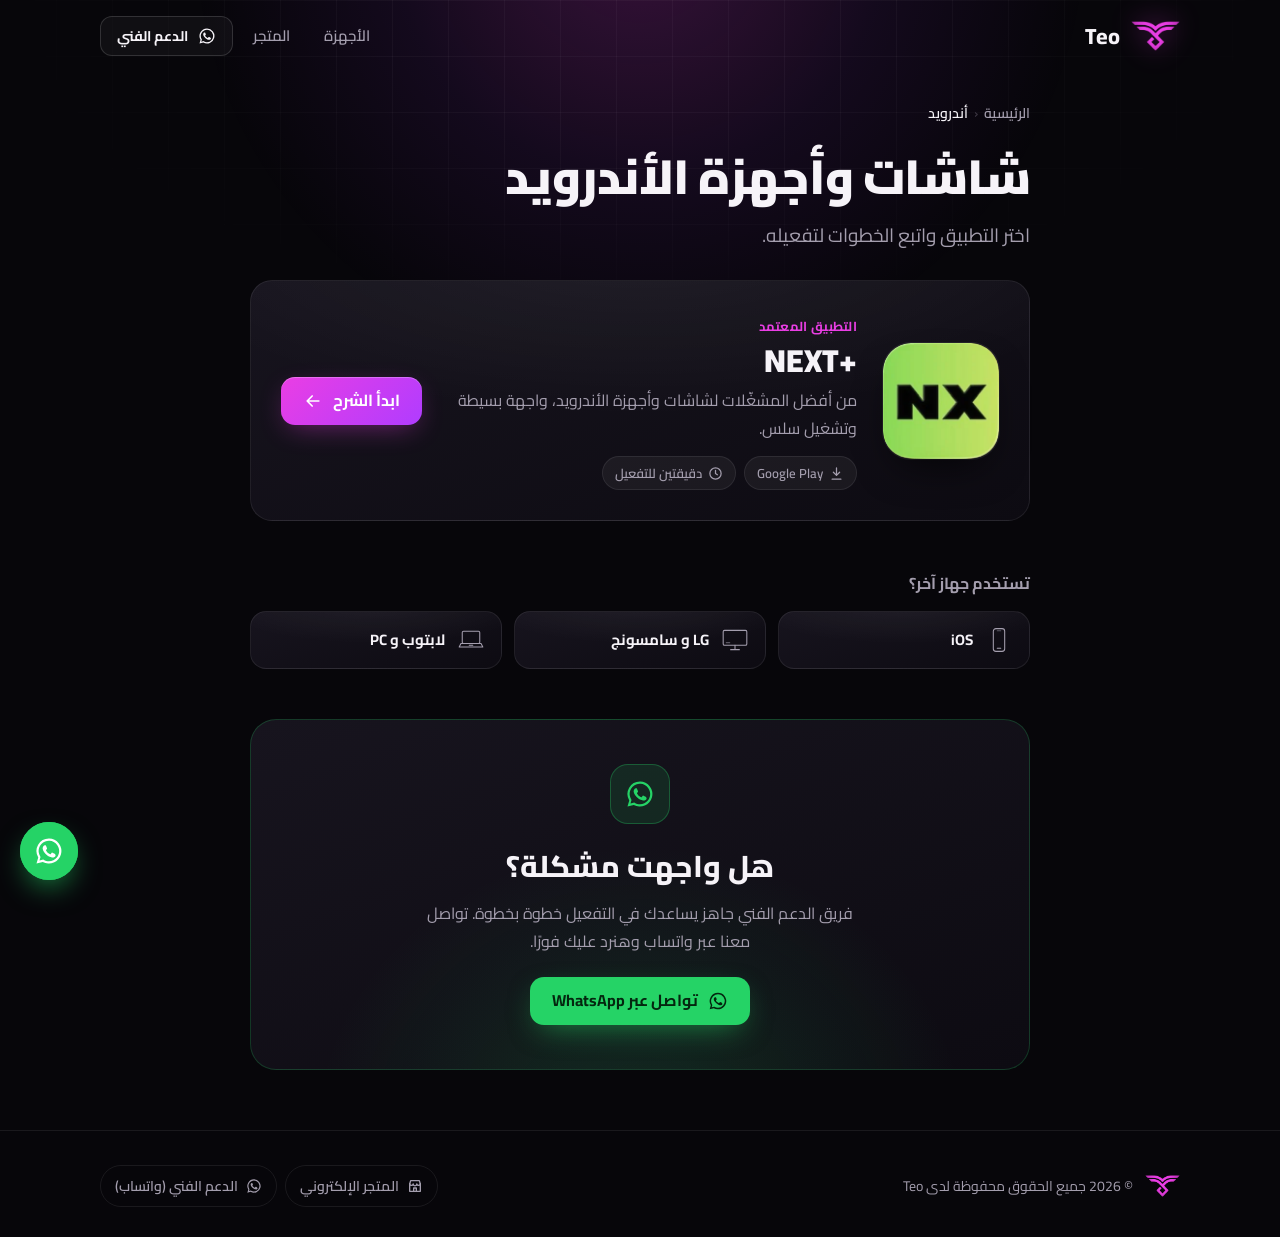
==== commit 07b33a32: "Update website files" ====
--- a/android.html
+++ b/android.html
@@ -13,9 +13,8 @@
 <meta name="twitter:card" content="summary_large_image">
 <link rel="icon" type="image/png" href="assets/img/favicon-48.png">
 <link rel="apple-touch-icon" href="assets/img/apple-touch-icon.png">
-<link rel="preconnect" href="https://fonts.googleapis.com">
-<link rel="preconnect" href="https://fonts.gstatic.com" crossorigin>
-<link href="https://fonts.googleapis.com/css2?family=Cairo:wght@400;500;600;700;800;900&display=swap" rel="stylesheet">
+<link rel="preload" href="assets/fonts/cairo-arabic.woff2" as="font" type="font/woff2" crossorigin>
+<link rel="preload" href="assets/img/logo.webp" as="image" fetchpriority="high">
 <link rel="stylesheet" href="assets/css/style.css">
 </head>
 <body>
@@ -23,7 +22,7 @@
 <header class="site-header">
   <div class="container header-inner">
     <a class="brand" href="index.html" aria-label="Teo — الرئيسية">
-      <img src="assets/img/logo.png" alt="Teo" width="50" height="30">
+      <img src="assets/img/logo.webp" alt="Teo" width="48" height="30">
       <span class="brand-name">Teo</span>
     </a>
     <nav class="nav">
@@ -38,12 +37,12 @@
 <div class="container container-narrow">
   <section class="page-head">
     <nav class="crumbs" aria-label="مسار الصفحة"><a href="index.html">الرئيسية</a><span class="sep">‹</span><span class="current">أندرويد</span></nav>
-    <h1 class="h1 reveal">شاشات وأجهزة الأندرويد</h1>
-    <p class="lead reveal d1">اختر التطبيق واتبع الخطوات لتفعيله.</p>
+    <h1 class="h1">شاشات وأجهزة الأندرويد</h1>
+    <p class="lead">اختر التطبيق واتبع الخطوات لتفعيله.</p>
   </section>
   <div class="app-list">
-    <a class="card card-link app-card reveal" href="guide-next-android.html">
-      <img class="app-icon" src="assets/img/app-next.png" alt="NEXT+" width="116" height="116">
+    <a class="card card-link app-card" href="guide-next-android.html">
+      <img class="app-icon" src="assets/img/app-next.webp" alt="NEXT+" width="116" height="116">
       <div class="app-info">
         <span class="kicker">التطبيق المعتمد</span>
         <h2><bdi>NEXT+</bdi></h2>
@@ -72,7 +71,7 @@
 <footer class="site-footer">
   <div class="container footer-inner">
     <div class="footer-brand">
-      <img src="assets/img/logo.png" alt="" width="36" height="22">
+      <img src="assets/img/logo.webp" alt="" width="35" height="22">
       <span>© <span data-year></span> جميع الحقوق محفوظة لدى <span data-cfg="brand">Teo</span></span>
     </div>
     <div class="footer-links">
@@ -82,7 +81,7 @@
   </div>
 </footer>
 <a class="wa-float" data-link="whatsapp" href="#" aria-label="تواصل معنا عبر واتساب"><svg viewBox="0 0 24 24" fill="currentColor"><path d="M12 2a10 10 0 00-8.6 15.1L2 22l5-1.3A10 10 0 1012 2zm0 18.2c-1.5 0-3-.4-4.3-1.2l-.3-.2-3 .8.8-2.9-.2-.3A8.2 8.2 0 1112 20.2zm4.5-6.1c-.2-.1-1.5-.7-1.7-.8-.2-.1-.4-.1-.6.1l-.8 1c-.1.2-.3.2-.5.1-.7-.3-1.4-.7-2-1.2-.5-.5-1-1.1-1.3-1.7-.1-.2 0-.4.1-.5l.4-.5.3-.4v-.5l-.8-1.9c-.2-.5-.4-.4-.6-.4h-.5a1 1 0 00-.7.3c-.6.6-.9 1.4-.9 2.2.1 1 .5 2 1.1 2.8 1.2 1.7 2.7 3 4.5 3.8.5.2 1 .4 1.4.5.6.2 1.2.1 1.7.1.6-.1 1.2-.5 1.5-1 .2-.4.2-.9.1-1.2l-.4-.3z"/></svg></a>
-<script src="assets/js/config.js"></script>
-<script src="assets/js/main.js"></script>
+<script src="assets/js/config.js" defer></script>
+<script src="assets/js/main.js" defer></script>
 </body>
 </html>
--- a/assets/css/style.css
+++ b/assets/css/style.css
@@ -1,3 +1,19 @@
+@font-face {
+  font-family: "Cairo";
+  font-style: normal;
+  font-display: swap;
+  font-weight: 200 1000;
+  src: url("../fonts/cairo-arabic.woff2") format("woff2");
+  unicode-range: U+0600-06FF, U+0750-077F, U+0870-088E, U+0890-0891, U+0897-08E1, U+08E3-08FF, U+200C-200E, U+2010-2011, U+204F, U+2E41, U+FB50-FDFF, U+FE70-FE74, U+FE76-FEFC;
+}
+@font-face {
+  font-family: "Cairo";
+  font-style: normal;
+  font-display: swap;
+  font-weight: 200 1000;
+  src: url("../fonts/cairo-latin.woff2") format("woff2");
+  unicode-range: U+0000-00FF, U+0131, U+0152-0153, U+02BB-02BC, U+02C6, U+02DA, U+02DC, U+0304, U+0308, U+0329, U+2000-206F, U+20AC, U+2122, U+2191, U+2193, U+2212, U+2215, U+FEFF, U+FFFD;
+}
 /* =========================================================
    Teo — دليل تفعيل التطبيقات
    ========================================================= */
@@ -37,7 +53,7 @@
   overflow-x: hidden;
   -webkit-font-smoothing: antialiased;
 }
-img { max-width: 100%; display: block; }
+img { max-width: 100%; height: auto; display: block; }
 a { color: inherit; text-decoration: none; }
 button { font: inherit; color: inherit; cursor: pointer; border: 0; background: none; }
 ::selection { background: var(--accent); color: #fff; }
@@ -50,7 +66,6 @@
   content: ""; position: absolute; width: 900px; height: 900px; border-radius: 50%;
   top: -520px; left: 50%; transform: translateX(-50%);
   background: radial-gradient(closest-side, rgba(234, 62, 228, .22), rgba(176, 60, 255, .08) 55%, transparent);
-  filter: blur(10px);
 }
 .bg-fx::after {
   content: ""; position: absolute; inset: 0;
@@ -472,7 +487,7 @@
 .m-choice.hot { border-color: #f2555a; }
 
 .m-form { width: 100%; padding: 6cqw; border-radius: 6cqw; background: #1a1718; border: .3cqw solid #2c2627; direction: rtl; }
-.m-form h4 { margin: 0 0 4cqw; font-size: 5.4cqw; text-align: center; }
+.m-form .m-h { margin: 0 0 4cqw; font-size: 5.4cqw; text-align: center; }
 .m-input {
   display: flex; align-items: center; min-height: 11cqw; padding: 0 4cqw; margin-bottom: 3cqw; border-radius: 3cqw;
   background: #262122; border: .3cqw solid #353031; font-size: 4cqw; color: #8b8586; direction: ltr; text-align: left;
@@ -485,7 +500,7 @@
 /* واجهة TV / كمبيوتر (فورم Playlist) */
 .m-tvform { height: 100%; display: grid; place-items: center; background: radial-gradient(80% 80% at 50% 0%, #2c2840, #121018 70%); padding: 4cqw; }
 .m-tvform .panel { width: 56%; transform: translateX(9%); }
-.m-tvform h4 { margin: 0 0 2.4cqw; text-align: center; font-size: 3.4cqw; font-weight: 900; font-style: italic; letter-spacing: .2cqw; }
+.m-tvform .m-h { margin: 0 0 2.4cqw; text-align: center; font-size: 3.4cqw; font-weight: 900; font-style: italic; letter-spacing: .2cqw; }
 .m-tvform .m-input { min-height: 5.4cqw; font-size: 2cqw; border-radius: 1.4cqw; margin-bottom: 1.5cqw; padding: 0 2cqw; background: rgba(255,255,255,.1); border: .2cqw solid rgba(255,255,255,.18); color: rgba(255,255,255,.65); }
 .m-tvform .m-input.filled { color: #fff; }
 .m-tvform .m-input.hot { border-color: var(--accent); background: rgba(234, 62, 228, .12); }
@@ -531,7 +546,7 @@
 
 .m-op-form { height: 100%; display: grid; place-items: center; background: radial-gradient(90% 90% at 70% 30%, #1d4fa8, #0c1d4a 60%, #071029); }
 .m-op-form .panel { width: 84%; padding: 2.6cqw; border-radius: 2.4cqw; background: rgba(30, 80, 190, .55); border: .25cqw solid rgba(140, 190, 255, .45); }
-.m-op-form h4 { margin: 0 0 2cqw; text-align: center; font-size: 3cqw; }
+.m-op-form .m-h { margin: 0 0 2cqw; text-align: center; font-size: 3cqw; }
 .m-op-form .tabs { display: flex; gap: 1.2cqw; margin-bottom: 2cqw; }
 .m-op-form .tabs span { padding: .8cqw 2.4cqw; border-radius: 1cqw; background: rgba(0, 10, 40, .6); font-weight: 700; font-size: 1.9cqw; }
 .m-op-form .tabs span.hot { background: #1d3fd6; }
@@ -593,7 +608,7 @@
 .m-smart { position: absolute; inset: 0; display: grid; place-items: center; background: rgba(0,0,0,.45); }
 .m-smart .dlg { width: 54cqw; padding: 3cqw; background: #0067c0; color: #fff; box-shadow: 0 2cqw 6cqw rgba(0,0,0,.6); }
 .m-smart .x { text-align: left; font-size: 1.8cqw; opacity: .8; margin-bottom: 1cqw; }
-.m-smart h5 { margin: 0 0 1.6cqw; font-size: 2.8cqw; font-weight: 600; line-height: 1.35; }
+.m-smart .m-h5 { margin: 0 0 1.6cqw; font-size: 2.8cqw; font-weight: 600; line-height: 1.35; }
 .m-smart p { margin: 0 0 1.2cqw; font-size: 1.55cqw; line-height: 1.55; opacity: .92; }
 .m-smart .more { display: inline-block; text-decoration: underline; font-size: 1.6cqw; padding: .2cqw .6cqw; border-radius: .6cqw; }
 .m-smart .info { font-size: 1.55cqw; line-height: 1.7; margin: 1.4cqw 0 0; opacity: .92; }
